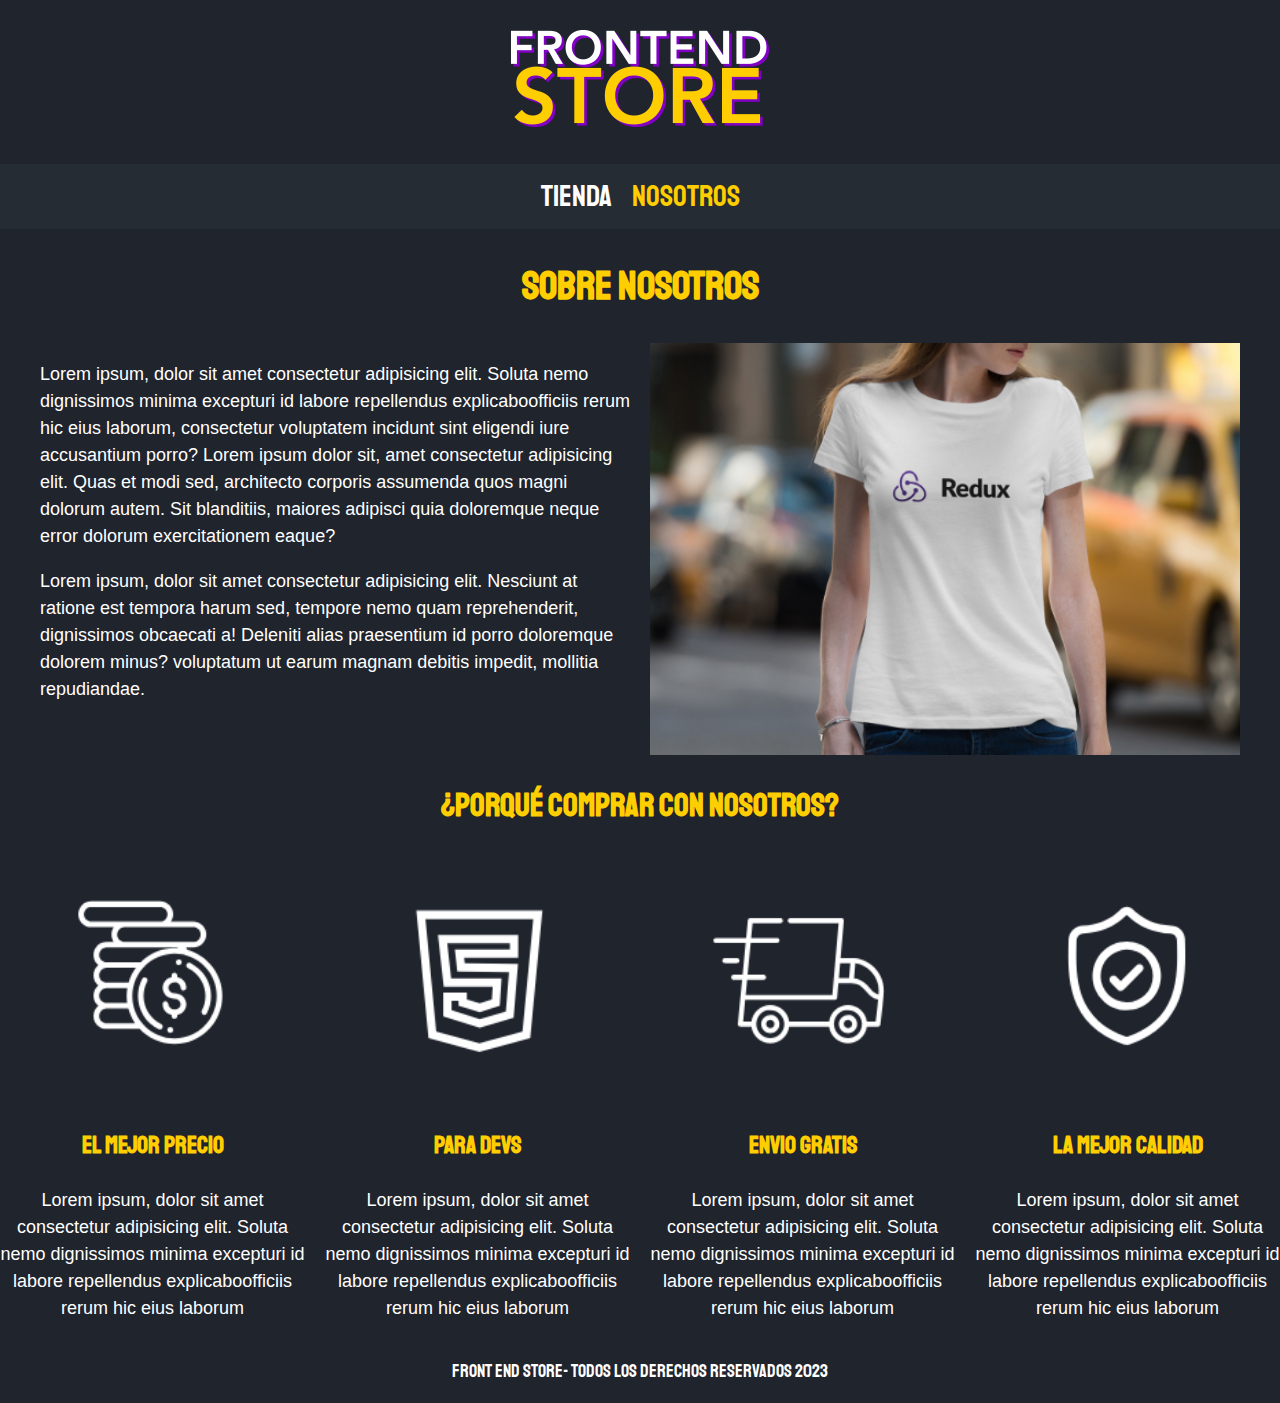
==== nosotros.html @ 2829ab24 "Add files via upload" ====
<!DOCTYPE html>
<html lang="en">
<head>
    <meta charset="UTF-8">
    <meta name="viewport" content="width=device-width, initial-scale=1.0">
    <link rel="stylesheet" href="/css/normalize.css">
    <link rel="preconnect" href="https://fonts.googleapis.com">
    <link rel="preconnect" href="https://fonts.gstatic.com" crossorigin>
    <link href="https://fonts.googleapis.com/css2?family=Figtree:wght@800&family=Krub:wght@400;700&family=Poppins:wght@800&family=Staatliches&display=swap" rel="stylesheet">
    <link rel="stylesheet" href="/css/style.css">
    <title>Front-end Store</title>
   
</head>
<body>
        <!--BLOQUES-->
        <header class="header">
            <!--ELEMENTOS DEL BLOQUE-->
            <a href="index.html">
                <img  class="header__logo" src="img/img/logo.png" alt="Logotipo"> <!--Esto es para cuando se le de click al logo, te mande a la pagina principal-->
            </a>
        </header>
        <nav class="navegacion">
            <a class="navegacion__enlace " href="index.html">Tienda</a>
            <a class="navegacion__enlace navegacion__enlace--activo" href="nosotros.html">Nosotros</a> 
        </nav>
        <main class="contenedor">
            <h1>Sobre Nosotros</h1>
            <div class="nosotros">
                    <div class="nosotros__contenido">
                        <p>Lorem ipsum, dolor sit amet consectetur adipisicing elit. Soluta nemo dignissimos minima excepturi 
                            id labore repellendus explicaboofficiis rerum hic eius laborum, consectetur voluptatem incidunt sint
                            eligendi iure accusantium porro? Lorem ipsum dolor sit, amet consectetur adipisicing elit. 
                            Quas et modi sed, architecto corporis assumenda quos magni dolorum autem. 
                            Sit blanditiis, maiores adipisci quia doloremque neque error dolorum exercitationem eaque?
                        </p>
                        <p>
                            Lorem ipsum, dolor sit amet consectetur adipisicing elit. Nesciunt at ratione est tempora harum sed, tempore nemo quam reprehenderit,
                            dignissimos obcaecati a! Deleniti alias praesentium id porro doloremque dolorem minus? voluptatum ut earum magnam debitis impedit, mollitia repudiandae.
                        </p> 
                    </div>
                    
                <img class="nosotros__imagen" src="img/img/nosotros.jpg" alt="imagen_nosotros">
            </div>
            
        </main>
        <section>
            <h2 class="comprar__titulo">¿Porqué comprar con nosotros?</h2>
            
            <div class="bloques">
                <div class="bloque">
                    <img class="bloque__imagen" src="img/img/icono_1.png" alt="porque comprar">
                    <h3>El mejor precio</h3>
                    <p>Lorem ipsum, dolor sit amet consectetur adipisicing elit. Soluta nemo dignissimos minima excepturi 
                        id labore repellendus explicaboofficiis rerum hic eius laborum</p>
                </div><!--fin .bloque-->
                <div class="bloque">
                    <img class="bloque__imagen" src="img/img/icono_2.png" alt="porque comprar">
                    <h3>Para Devs</h3>
                    <p>Lorem ipsum, dolor sit amet consectetur adipisicing elit. Soluta nemo dignissimos minima excepturi 
                        id labore repellendus explicaboofficiis rerum hic eius laborum</p>
                </div><!--fin .bloque-->
                <div class="bloque">
                    <img class="bloque__imagen" src="img/img/icono_3.png" alt="porque comprar">
                    <h3>Envio Gratis</h3>
                    <p>Lorem ipsum, dolor sit amet consectetur adipisicing elit. Soluta nemo dignissimos minima excepturi 
                        id labore repellendus explicaboofficiis rerum hic eius laborum</p>
                </div><!--.bloque-->
                <div class="bloque">
                    <img class="bloque__imagen" src="img/img/icono_4.png" alt="porque comprar">
                    <h3>La mejor calidad</h3>
                    <p>Lorem ipsum, dolor sit amet consectetur adipisicing elit. Soluta nemo dignissimos minima excepturi 
                        id labore repellendus explicaboofficiis rerum hic eius laborum</p>
                </div><!--.bloque-->
            </div>
        </section>
        <footer>
            <p class="footer__texto">Front End Store- Todos los derechos reservados 2023</p>
        </footer>
</body>
</html>
---- css/style.css ----
:root{
    --primario: #1f242d;
    --primarioOscuro: #262c33;
    --secundario: #FFCE00;
    --secundarioOscuro: rgb(233, 287,2);
    --blanco: #fff;
    --negro: #000;
    /*fuente principal es la tipografia que se usa para la pagina*/
    --fuenteprincipal: 'Staatliches', cursive;
}


html{
    box-sizing: border-box;
    font-size: 62.5%;
}

 *,*:before, *:after{
    box-sizing: inherit;
 }

/*GLOBALES DE LA PAGINA WEB*/

body{
    background-color: var(--primario);
    font-size: 1.6rem;
    line-height: 1.5;

}
p{
    font-size: 1.8rem;
    font-family: Arial, Helvetica, sans-serif;
    color: var(--blanco);
}
a{
    text-decoration: none;
}
img{
    width: 100%;
}
.contenedor{
    max-width: 120rem;
    margin: 0 auto;
}
h1, h2, h3{
    text-align: center;
    color: var(--secundario);
    font-family: var(--fuenteprincipal);
}

h1{
    font-size: 4rem;
}
h2{
    font-size: 3.2rem ;
}
h3{
    font-size: 2.4rem;
}
.header{
    display: flex;
    justify-content: center;

}
.header__logo{
    margin: 3rem 0;
}
/*Footer*/
.footer{
    background-color: var(--primarioOscuro);
    padding: 1rem 0;
    margin-top: 2rem;
}
.footer__texto{
    font-family: var(--fuenteprincipal);
    text-align: center;
}
/*nav*/
.navegacion{
    background-color: var(--primarioOscuro);
    padding: 1rem 0;
    display: flex;
    justify-content: center;
    /*gap: 2rem;  Separacion forma nueva, no lo soporta algunos exploradores porque es nuevo */

}
.navegacion__enlace{
    font-family: var(--fuenteprincipal);
    color: var(--blanco);
    font-size: 3rem;
    margin-right: 2rem;
}
.navegacion__enlace:last-of-type{
     margin-right: 0;
}
/*'--activo'es un modificador*/
.navegacion__enlace--activo,
.navegacion__enlace:hover{
    color: var(--secundario);
}

/*Grid*/
/*EL GRID TE AYUDARA ORGANIZAR LOS PRODUCTOS DE UNA TIENDA VIRTUAL*/
.grid{
    display: grid;
    grid-template-columns: repeat(2, 1fr);
    gap: 2rem;
}
@media (min-width: 768px){
    .grid {
       grid-template-columns: repeat(3, 1fr); 
    }

}
/* EL DISENO DE LOS PRODUCTOS DE LA PAGINA  */
.producto{
    background-color: var(--primarioOscuro);
    padding: 1rem;

}

.producto__informacion{


}
.producto__nombre{
    font-size: 4rem;

}
.producto__precio{
    font-size: 2.8rem;
    color: var(--secundario);
}

.producto__nombre,
.producto__precio{
    font-family: var(--fuenteprincipal);
    margin: 1rem 0;
    text-align: center;
    line-height: 1.2; /* INTERLINEADO*//

}
/*Graficos*/

.grafico{
    min-height: 30rem;
    background-repeat: no-repeat; /*funciona para que la imagen de background no se repita*/
    background-size: cover; /*esto funciona para que la imagen ocupe el espacio restante el grid*/
    grid-column: 1 /3;


}
.grafico--camisas{
    grid-row: 2 /3;
    background-image: url(../img/img/grafico1.jpg);
}
.grafico--node{
    background-image: url(../img/img/grafico2.jpg);
    grid-row: 8/9;
}
@media (min-width: 768px){
    .grafico--node{
        grid-row: 5 /6;
        grid-column: 2 /4;
    }
}

/*NOSOTROS-DISENO*/
.nosotros{
    display: grid;
    grid-template-rows: repeat(2, auto);
}
@media (min-width:768px){
    .nosotros{
        grid-template-columns: repeat(2, 1fr);
        column-gap: 2rem;
        
    }

}

.nosotros__contenido{

}
.nosotros__imagen{
    grid-row: 1 / 2;
    
}
@media (min-width:768px){
    .nosotros__imagen{
        grid-column: 2 / 3;
    }
}


/*BLOQUES*/

.bloques{
    display: grid;
    grid-template-columns: repeat(2, 1fr);
    gap: 2rem;

}


@media (min-width:768px){
    .bloques{
        grid-template-columns: repeat(4, 1fr);
    }
    
}
.bloque{
    text-align: center;

}

.bloque__titulo{
    margin: 0;
}

/*INFORMACION DE LOS PRODUCTOS*/

@media (min-width:768px) {
    .camisas{
        display: grid;
        grid-template-columns: repeat(2, 1fr);
        column-gap: 2rem;

    }
    
}
.formulario{
    display: grid;
    grid-template-columns: repeat(2, 1fr);
    gap: 2rem;

}

.formulario__campo{
    border-color: var(--primarioOscuro);
    border-width: 1rem;
    border-style: solid;
    background-color: transparent;
    color: var(--blanco);
    font-size: 2rem;
    font-family: Arial, Helvetica, sans-serif;
    padding: 1rem;
    appearance: none;
}

.formulario__submit{

    background-color: var(--secundario);
    border: none;
    font-size: 2rem;
    font-family: var(--fuenteprincipal);
    padding: 2rem;
    transition: background-color .3s ease;
    grid-column: 1/3;
}
.formulario__submit:hover{
   
    cursor: pointer;
    background-color: var(--secundarioOscuro);
}
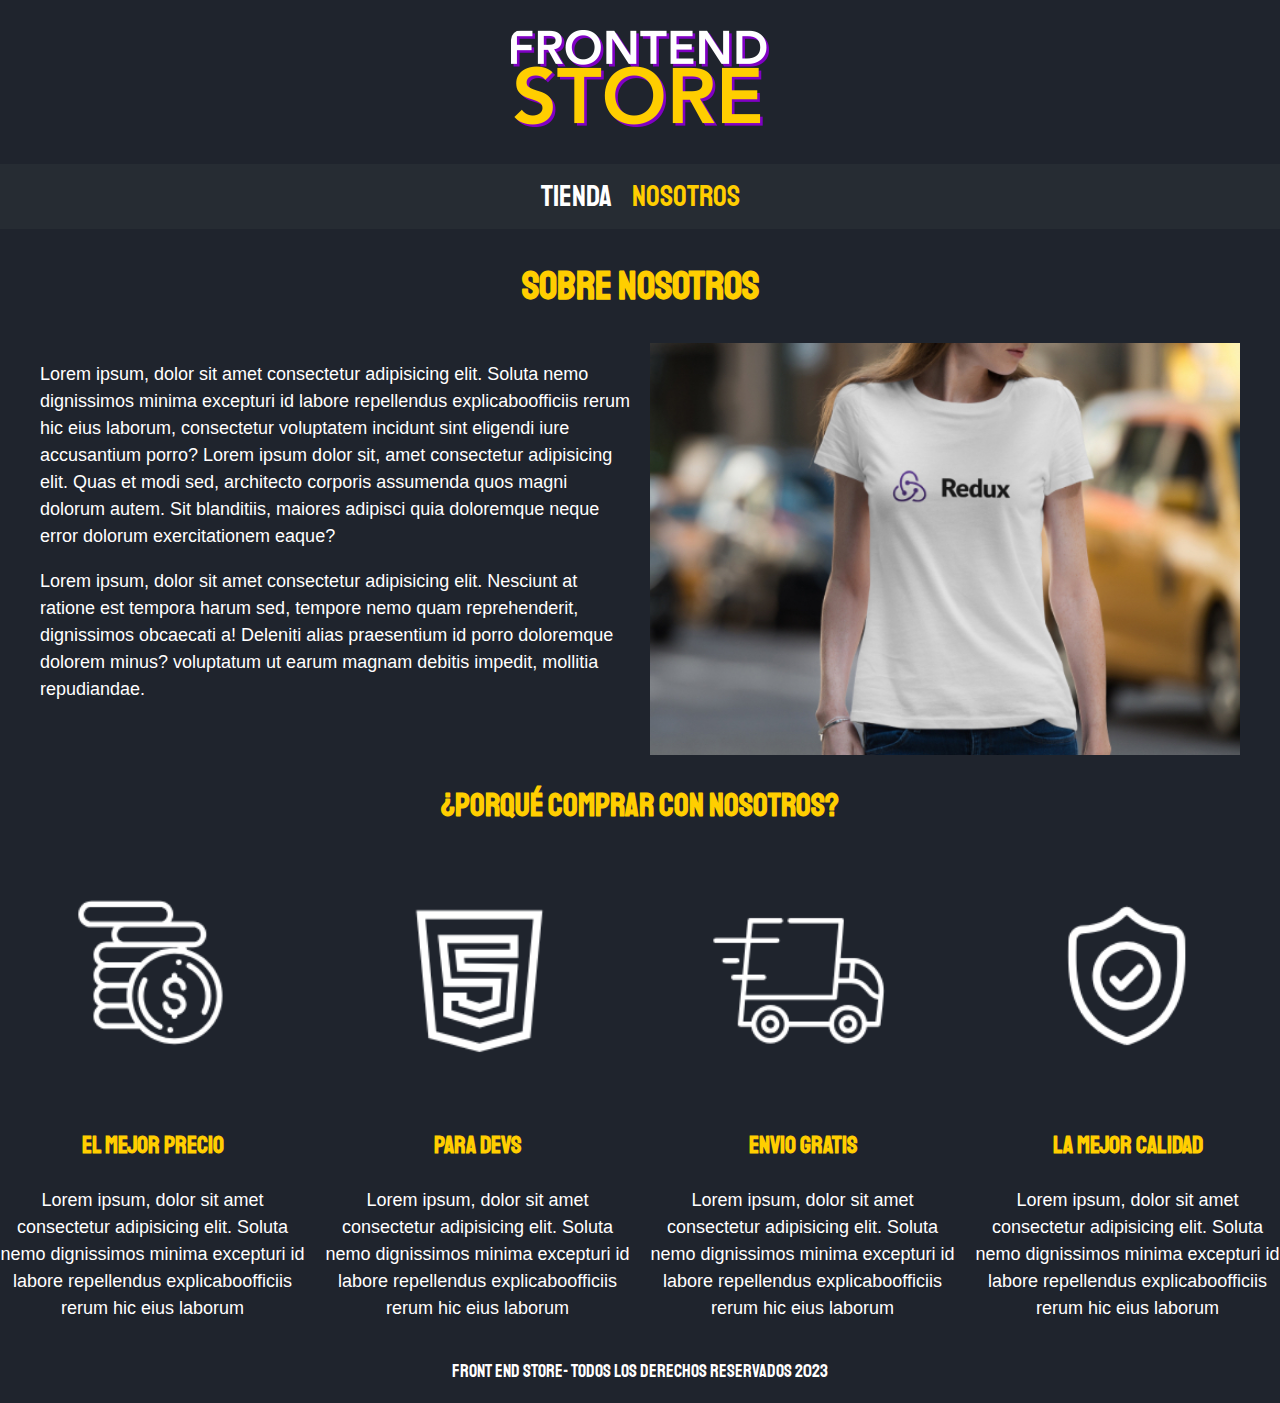
==== commit 070b40e1: "Para Js" ====
--- a/nosotros.html
+++ b/nosotros.html
@@ -7,7 +7,7 @@
     <link rel="preconnect" href="https://fonts.googleapis.com">
     <link rel="preconnect" href="https://fonts.gstatic.com" crossorigin>
     <link href="https://fonts.googleapis.com/css2?family=Figtree:wght@800&family=Krub:wght@400;700&family=Poppins:wght@800&family=Staatliches&display=swap" rel="stylesheet">
-    <link rel="stylesheet" href="/css/style.css">
+    <link rel="stylesheet" href="css/style.css">
     <title>Front-end Store</title>
    
 </head>
--- a/css/style.css
+++ b/css/style.css
@@ -64,6 +64,7 @@
 }
 .header__logo{
     margin: 3rem 0;
+    border-radius: 1rem;
 }
 /*Footer*/
 .footer{
@@ -140,7 +141,7 @@
     line-height: 1.2; /* INTERLINEADO*//
 
 }
-/*Graficos*/
+/*ficos*/
 
 .grafico{
     min-height: 30rem;
@@ -220,6 +221,51 @@
 
 /*INFORMACION DE LOS PRODUCTOS*/
 
+.camisa__contenido{
+    display: none;
+ 
+}
+
+.camisa__contenido.active {
+    background: rgb(150, 142, 142);
+    display: flex;
+    align-items: center;
+    justify-content: center;
+    flex-direction: column;
+    position: fixed;
+    width: 50%;
+    top: 50vh;
+    left: 50%;
+    transform: translate(-50%, -50%);
+    z-index: 2;
+
+    /**/
+    margin: 0 12rem;
+    
+    padding: 20px; /* Espacio interno */
+    border-radius: 3rem;
+}
+.remove {
+    background-color: red;
+    background: #1f242d;
+    padding: 0.3rem;
+    border-radius: 50%;
+    width: 30px;
+    height: 30px;
+    display: flex;
+    justify-content: center;
+    transition: 0.3s ease;
+    font-weight: bold;
+    margin-right: -60rem;
+    
+    
+}
+.remove:hover {
+    cursor: pointer;
+    background-color: rgba(233, 16, 16, 0.942);
+}
+
+
 @media (min-width:768px) {
     .camisas{
         display: grid;
@@ -241,7 +287,7 @@
     border-width: 1rem;
     border-style: solid;
     background-color: transparent;
-    color: var(--blanco);
+    color: black;
     font-size: 2rem;
     font-family: Arial, Helvetica, sans-serif;
     padding: 1rem;
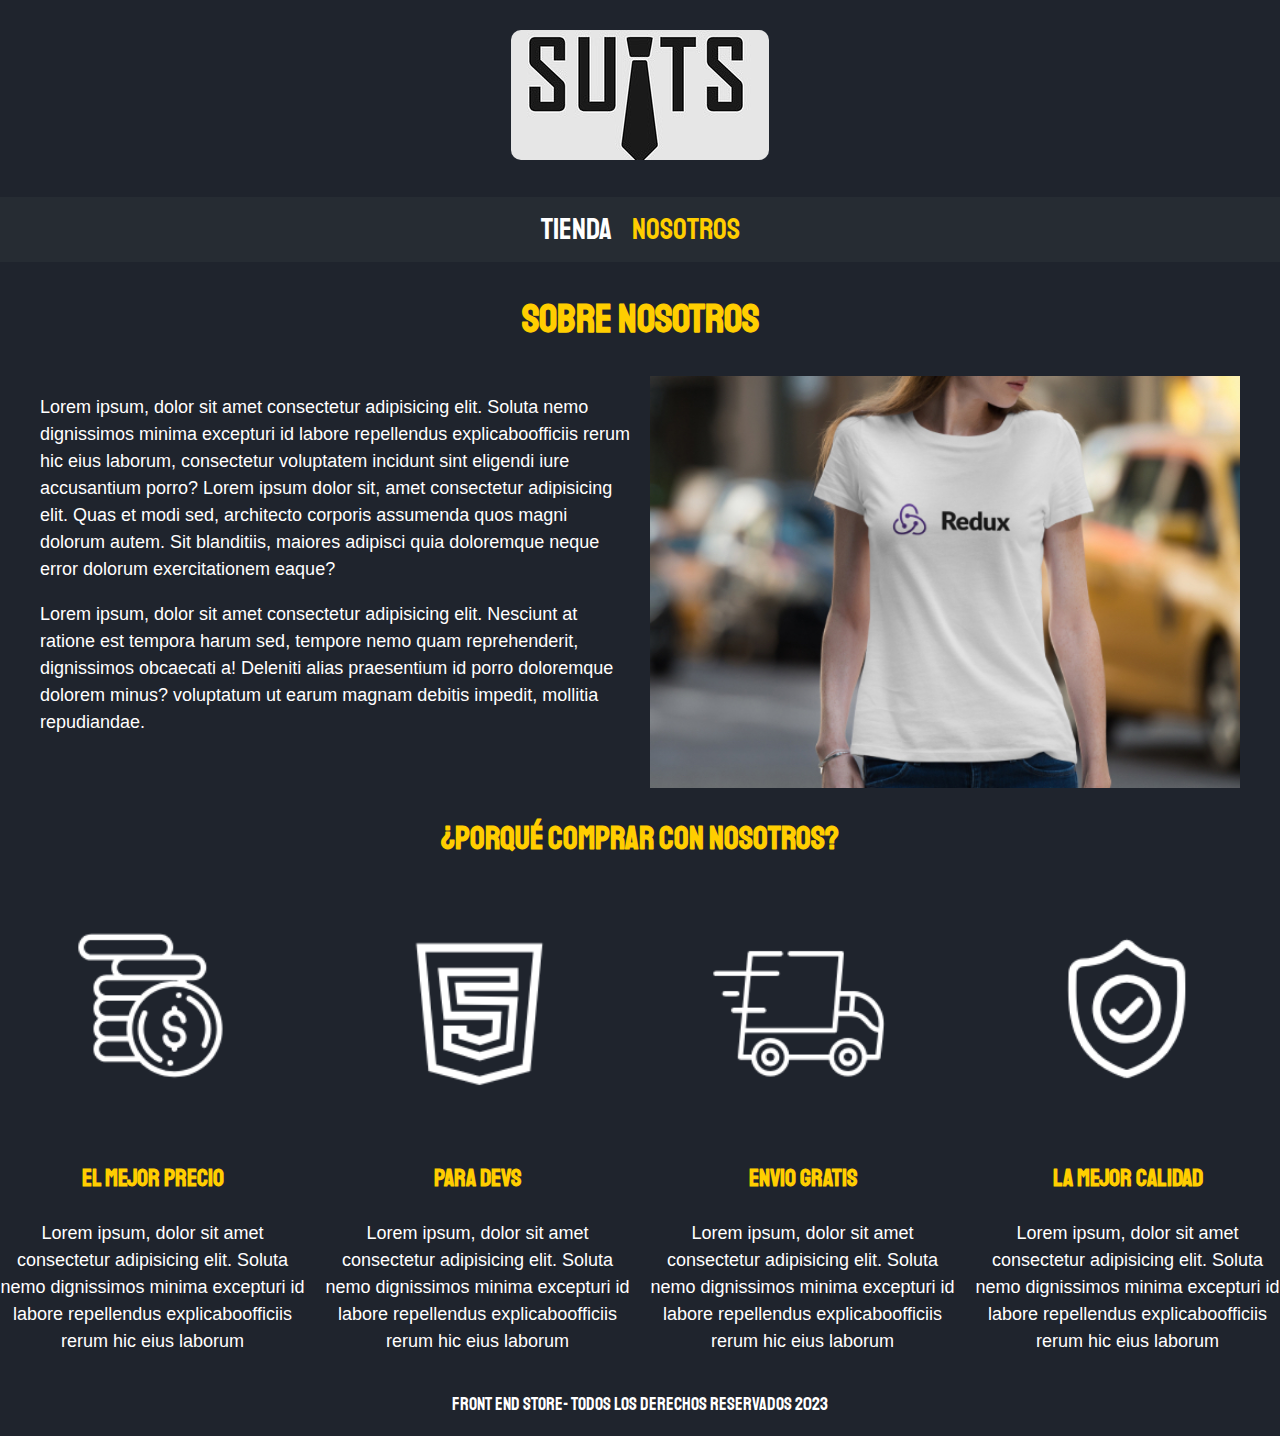
==== commit 3e3c20a6: "logo" ====
--- a/nosotros.html
+++ b/nosotros.html
@@ -16,7 +16,7 @@
         <header class="header">
             <!--ELEMENTOS DEL BLOQUE-->
             <a href="index.html">
-                <img  class="header__logo" src="img/img/logo.png" alt="Logotipo"> <!--Esto es para cuando se le de click al logo, te mande a la pagina principal-->
+                <img  class="header__logo" src="img/img/logo3.jpg" alt="Logotipo"> <!--Esto es para cuando se le de click al logo, te mande a la pagina principal-->
             </a>
         </header>
         <nav class="navegacion">
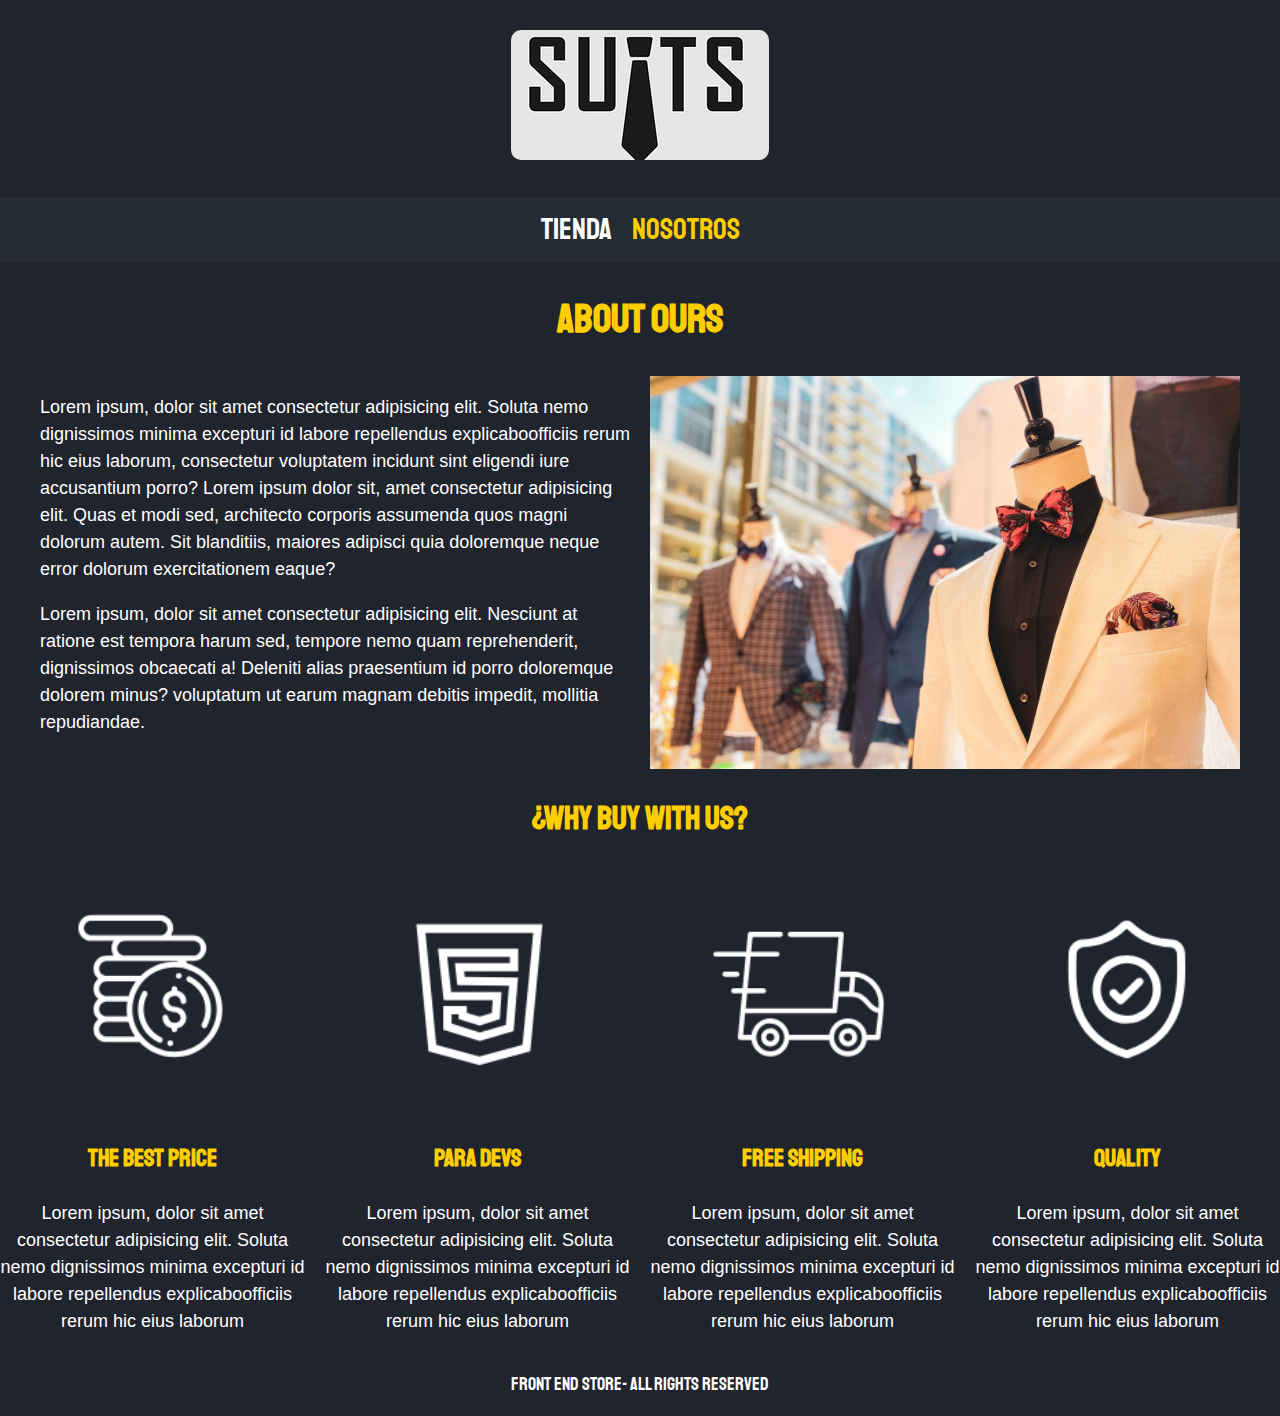
==== commit 2a4b49d6: "english" ====
--- a/nosotros.html
+++ b/nosotros.html
@@ -24,7 +24,7 @@
             <a class="navegacion__enlace navegacion__enlace--activo" href="nosotros.html">Nosotros</a> 
         </nav>
         <main class="contenedor">
-            <h1>Sobre Nosotros</h1>
+            <h1>About Ours</h1>
             <div class="nosotros">
                     <div class="nosotros__contenido">
                         <p>Lorem ipsum, dolor sit amet consectetur adipisicing elit. Soluta nemo dignissimos minima excepturi 
@@ -39,17 +39,17 @@
                         </p> 
                     </div>
                     
-                <img class="nosotros__imagen" src="img/img/nosotros.jpg" alt="imagen_nosotros">
+                <img class="nosotros__imagen" src="img/img/grafico1.jpg" alt="imagen_nosotros">
             </div>
             
         </main>
         <section>
-            <h2 class="comprar__titulo">¿Porqué comprar con nosotros?</h2>
+            <h2 class="comprar__titulo">¿Why buy with us?</h2>
             
             <div class="bloques">
                 <div class="bloque">
                     <img class="bloque__imagen" src="img/img/icono_1.png" alt="porque comprar">
-                    <h3>El mejor precio</h3>
+                    <h3>The best Price</h3>
                     <p>Lorem ipsum, dolor sit amet consectetur adipisicing elit. Soluta nemo dignissimos minima excepturi 
                         id labore repellendus explicaboofficiis rerum hic eius laborum</p>
                 </div><!--fin .bloque-->
@@ -61,20 +61,20 @@
                 </div><!--fin .bloque-->
                 <div class="bloque">
                     <img class="bloque__imagen" src="img/img/icono_3.png" alt="porque comprar">
-                    <h3>Envio Gratis</h3>
+                    <h3>Free shipping</h3>
                     <p>Lorem ipsum, dolor sit amet consectetur adipisicing elit. Soluta nemo dignissimos minima excepturi 
                         id labore repellendus explicaboofficiis rerum hic eius laborum</p>
                 </div><!--.bloque-->
                 <div class="bloque">
                     <img class="bloque__imagen" src="img/img/icono_4.png" alt="porque comprar">
-                    <h3>La mejor calidad</h3>
+                    <h3>Quality</h3>
                     <p>Lorem ipsum, dolor sit amet consectetur adipisicing elit. Soluta nemo dignissimos minima excepturi 
                         id labore repellendus explicaboofficiis rerum hic eius laborum</p>
                 </div><!--.bloque-->
             </div>
         </section>
         <footer>
-            <p class="footer__texto">Front End Store- Todos los derechos reservados 2023</p>
+            <p class="footer__texto">Front End Store- All rights reserved</p>
         </footer>
 </body>
 </html>--- a/css/style.css
+++ b/css/style.css
@@ -221,13 +221,12 @@
 
 /*INFORMACION DE LOS PRODUCTOS*/
 
-.camisa__contenido{
+.suits__contenido{
     display: none;
  
 }
 
-.camisa__contenido.active {
-    background: rgb(150, 142, 142);
+.suits__contenido.active {
     display: flex;
     align-items: center;
     justify-content: center;
@@ -237,17 +236,16 @@
     top: 50vh;
     left: 50%;
     transform: translate(-50%, -50%);
+    background-color:#5c7382;
+    width: 500px;
+    border-radius: 3rem;
     z-index: 2;
-
-    /**/
-    margin: 0 12rem;
-    
-    padding: 20px; /* Espacio interno */
-    border-radius: 3rem;
 }
 .remove {
-    background-color: red;
-    background: #1f242d;
+    position: absolute;
+    top: 20px;
+    right: 25px;
+    background-color: rgba(214, 66, 66, 0.80);
     padding: 0.3rem;
     border-radius: 50%;
     width: 30px;
@@ -256,10 +254,13 @@
     justify-content: center;
     transition: 0.3s ease;
     font-weight: bold;
-    margin-right: -60rem;
-    
-    
-}
+}
+
+.remove:hover {
+    cursor: pointer;
+    background-color: rgba(233, 16, 16, 0.942);
+}
+
 .remove:hover {
     cursor: pointer;
     background-color: rgba(233, 16, 16, 0.942);
@@ -275,15 +276,14 @@
     }
     
 }
-.formulario{
+.formulario {
     display: grid;
-    grid-template-columns: repeat(2, 1fr);
+    grid-template-columns: repeat(1, 1fr);
     gap: 2rem;
-
-}
-
-.formulario__campo{
-    border-color: var(--primarioOscuro);
+}
+
+.formulario__campo {
+    border-color: var(--secundario);
     border-width: 1rem;
     border-style: solid;
     background-color: transparent;
@@ -292,20 +292,22 @@
     font-family: Arial, Helvetica, sans-serif;
     padding: 1rem;
     appearance: none;
-}
-
-.formulario__submit{
-
+    /* Añade la siguiente propiedad para que los elementos estén uno debajo del otro */
+    margin-bottom: 1rem;
+}
+
+.formulario__submit {
     background-color: var(--secundario);
     border: none;
     font-size: 2rem;
     font-family: var(--fuenteprincipal);
     padding: 2rem;
     transition: background-color .3s ease;
-    grid-column: 1/3;
-}
-.formulario__submit:hover{
-   
+    border-radius: 1rem;
+    margin-bottom: 2rem;
+    
+}
+.formulario__submit:hover {
     cursor: pointer;
     background-color: var(--secundarioOscuro);
 }
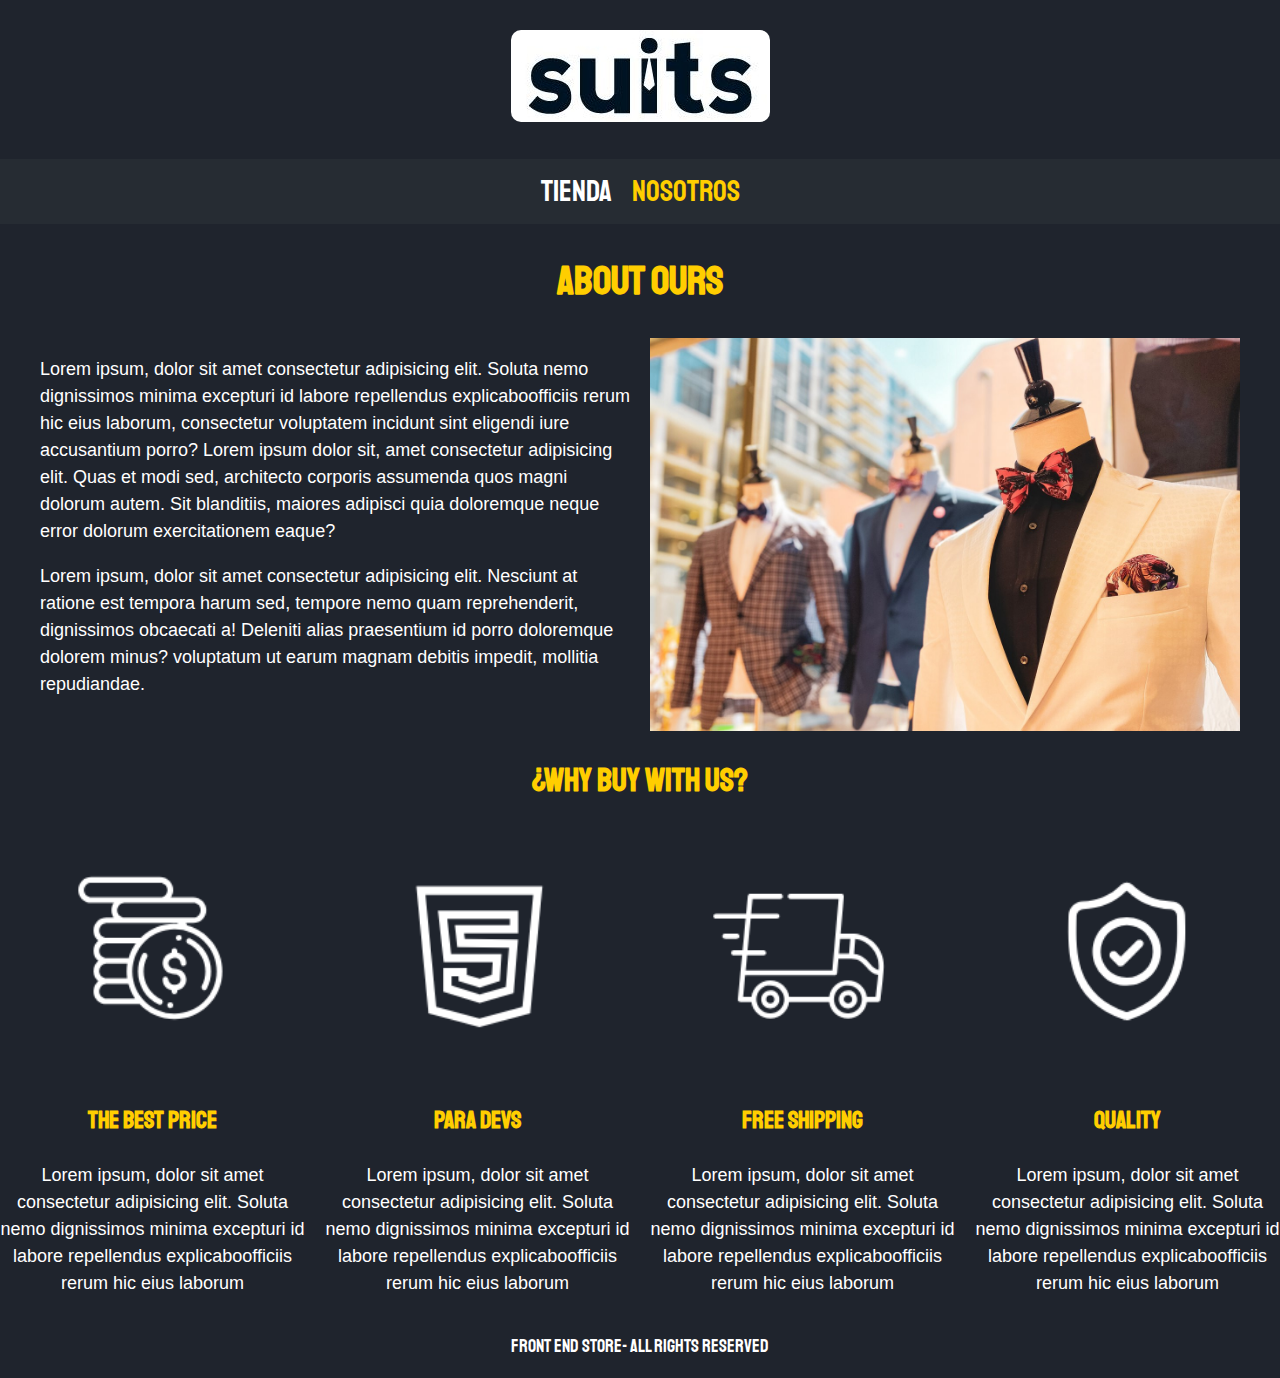
==== commit 53e2a81f: "Last" ====
--- a/nosotros.html
+++ b/nosotros.html
@@ -16,7 +16,7 @@
         <header class="header">
             <!--ELEMENTOS DEL BLOQUE-->
             <a href="index.html">
-                <img  class="header__logo" src="img/img/logo3.jpg" alt="Logotipo"> <!--Esto es para cuando se le de click al logo, te mande a la pagina principal-->
+                <img  class="header__logo" src="img/img/logo6.jpg" alt="Logotipo"> <!--Esto es para cuando se le de click al logo, te mande a la pagina principal-->
             </a>
         </header>
         <nav class="navegacion">
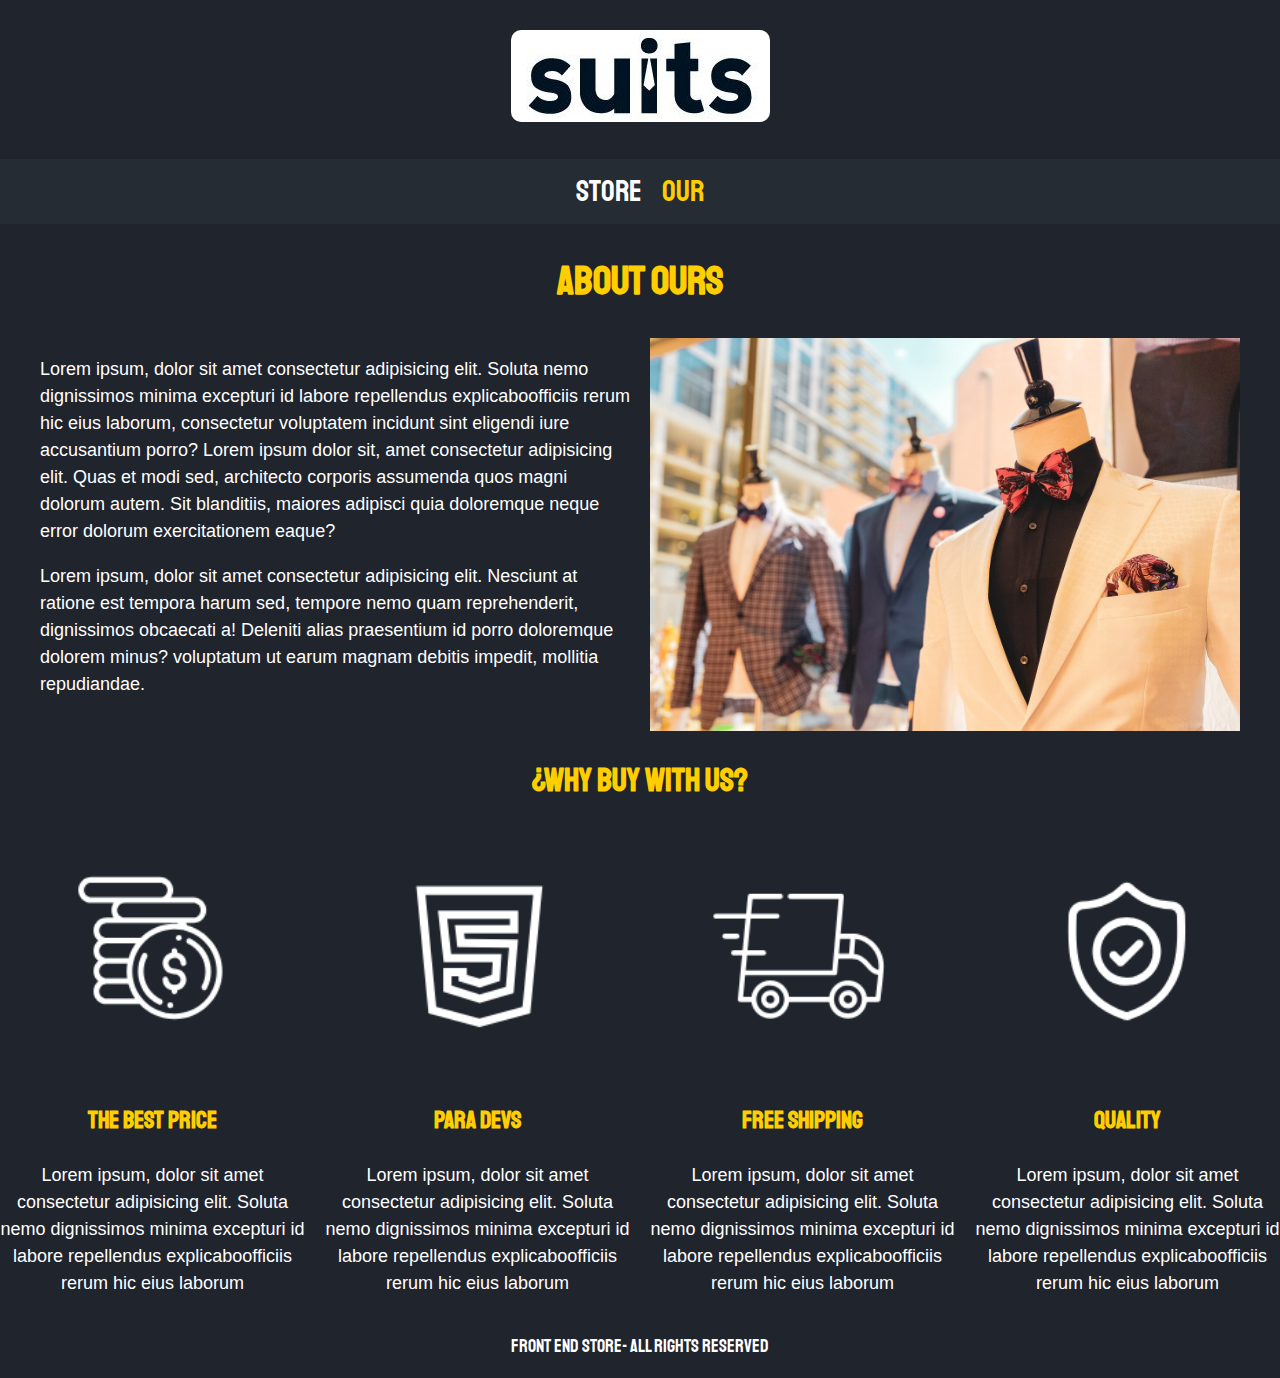
==== commit 0f72aa6b: "last2" ====
--- a/nosotros.html
+++ b/nosotros.html
@@ -20,8 +20,8 @@
             </a>
         </header>
         <nav class="navegacion">
-            <a class="navegacion__enlace " href="index.html">Tienda</a>
-            <a class="navegacion__enlace navegacion__enlace--activo" href="nosotros.html">Nosotros</a> 
+            <a class="navegacion__enlace " href="index.html">Store</a>
+            <a class="navegacion__enlace navegacion__enlace--activo" href="nosotros.html">Our</a> 
         </nav>
         <main class="contenedor">
             <h1>About Ours</h1>
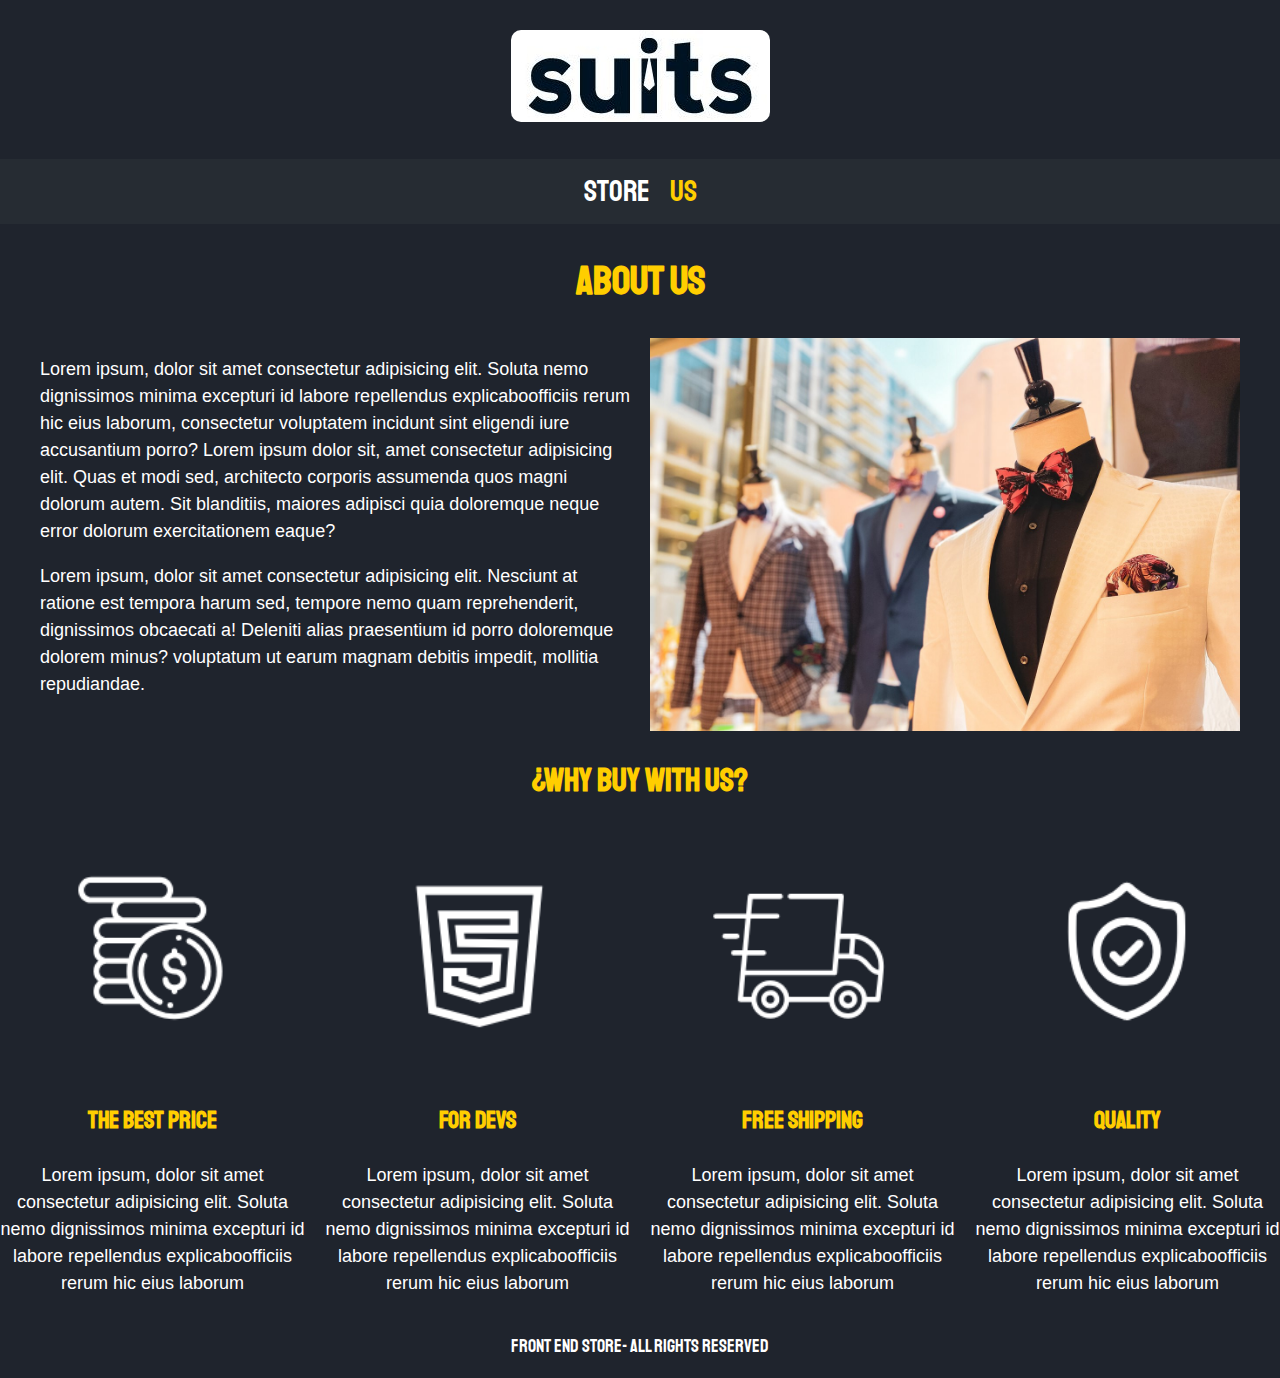
==== commit f619fb3e: "Mejoras" ====
--- a/nosotros.html
+++ b/nosotros.html
@@ -21,10 +21,13 @@
         </header>
         <nav class="navegacion">
             <a class="navegacion__enlace " href="index.html">Store</a>
-            <a class="navegacion__enlace navegacion__enlace--activo" href="nosotros.html">Our</a> 
+            <a class="navegacion__enlace navegacion__enlace--activo" href="nosotros.html">Us</a> 
         </nav>
+
+      
+
         <main class="contenedor">
-            <h1>About Ours</h1>
+            <h1>About Us</h1>
             <div class="nosotros">
                     <div class="nosotros__contenido">
                         <p>Lorem ipsum, dolor sit amet consectetur adipisicing elit. Soluta nemo dignissimos minima excepturi 
@@ -55,7 +58,7 @@
                 </div><!--fin .bloque-->
                 <div class="bloque">
                     <img class="bloque__imagen" src="img/img/icono_2.png" alt="porque comprar">
-                    <h3>Para Devs</h3>
+                    <h3>For Devs</h3>
                     <p>Lorem ipsum, dolor sit amet consectetur adipisicing elit. Soluta nemo dignissimos minima excepturi 
                         id labore repellendus explicaboofficiis rerum hic eius laborum</p>
                 </div><!--fin .bloque-->
--- a/css/style.css
+++ b/css/style.css
@@ -124,6 +124,10 @@
 
 
 }
+.producto__imagen:hover{
+    cursor: pointer;
+
+}
 .producto__nombre{
     font-size: 4rem;
 
@@ -232,15 +236,22 @@
     justify-content: center;
     flex-direction: column;
     position: fixed;
-    width: 50%;
-    top: 50vh;
+    max-width: 90%; /* Cambiado de width a max-width */
+    top: 50%; /* Centrar verticalmente */
     left: 50%;
     transform: translate(-50%, -50%);
-    background-color:#5c7382;
+    background-color: #5c7382;
     width: 500px;
     border-radius: 3rem;
     z-index: 2;
 }
+/* Agregado para hacerlo responsive en dispositivos móviles */
+@media screen and (max-width: 600px) {
+    .suits__contenido.active {
+        width: 90%; /* Ajustar el ancho en pantallas pequeñas */
+    }
+}
+
 .remove {
     position: absolute;
     top: 20px;
@@ -261,10 +272,7 @@
     background-color: rgba(233, 16, 16, 0.942);
 }
 
-.remove:hover {
-    cursor: pointer;
-    background-color: rgba(233, 16, 16, 0.942);
-}
+
 
 
 @media (min-width:768px) {
@@ -295,7 +303,10 @@
     /* Añade la siguiente propiedad para que los elementos estén uno debajo del otro */
     margin-bottom: 1rem;
 }
-
+.formulario__campo::placeholder {
+    color: black; /* Color del placeholder */
+    opacity: 1; /* Ajusta la opacidad según sea necesario */
+}
 .formulario__submit {
     background-color: var(--secundario);
     border: none;
@@ -311,3 +322,52 @@
     cursor: pointer;
     background-color: var(--secundarioOscuro);
 }
+
+.loader-wrapper {
+    position: fixed;
+    z-index: 9999;
+    width: 100%;
+    height: 100%;
+    top: 0;
+    left: 0;
+    background-color: var(--primario);
+    display: flex;
+    justify-content: center;
+    align-items: center;
+    color var(--secundario);
+    font-size: 24px;
+    opacity: 0;
+    animation: fadeIn 0s ease-out forwards;
+  }
+  
+  .loader-wrapper h1 {
+    margin: 0;
+    transform: translateY(20px);
+    opacity: 0;
+    animation: slideInText 1s forwards 1s;
+  }
+  
+  .loader-wrapper h1 span {
+    font-size: 50px;
+    display: inline-block;
+    transform: scale(0);
+    animation: scaleIn 0.5s forwards 2s;
+  }
+  
+  @keyframes fadeIn {
+    0% {
+        opacity: 0;
+    }
+    100% {
+        opacity: 1;
+    }
+  }
+  
+  @keyframes slideInText {
+    to {
+        transform: translateY(0);
+        opacity: 1;
+    }
+  }
+  
+  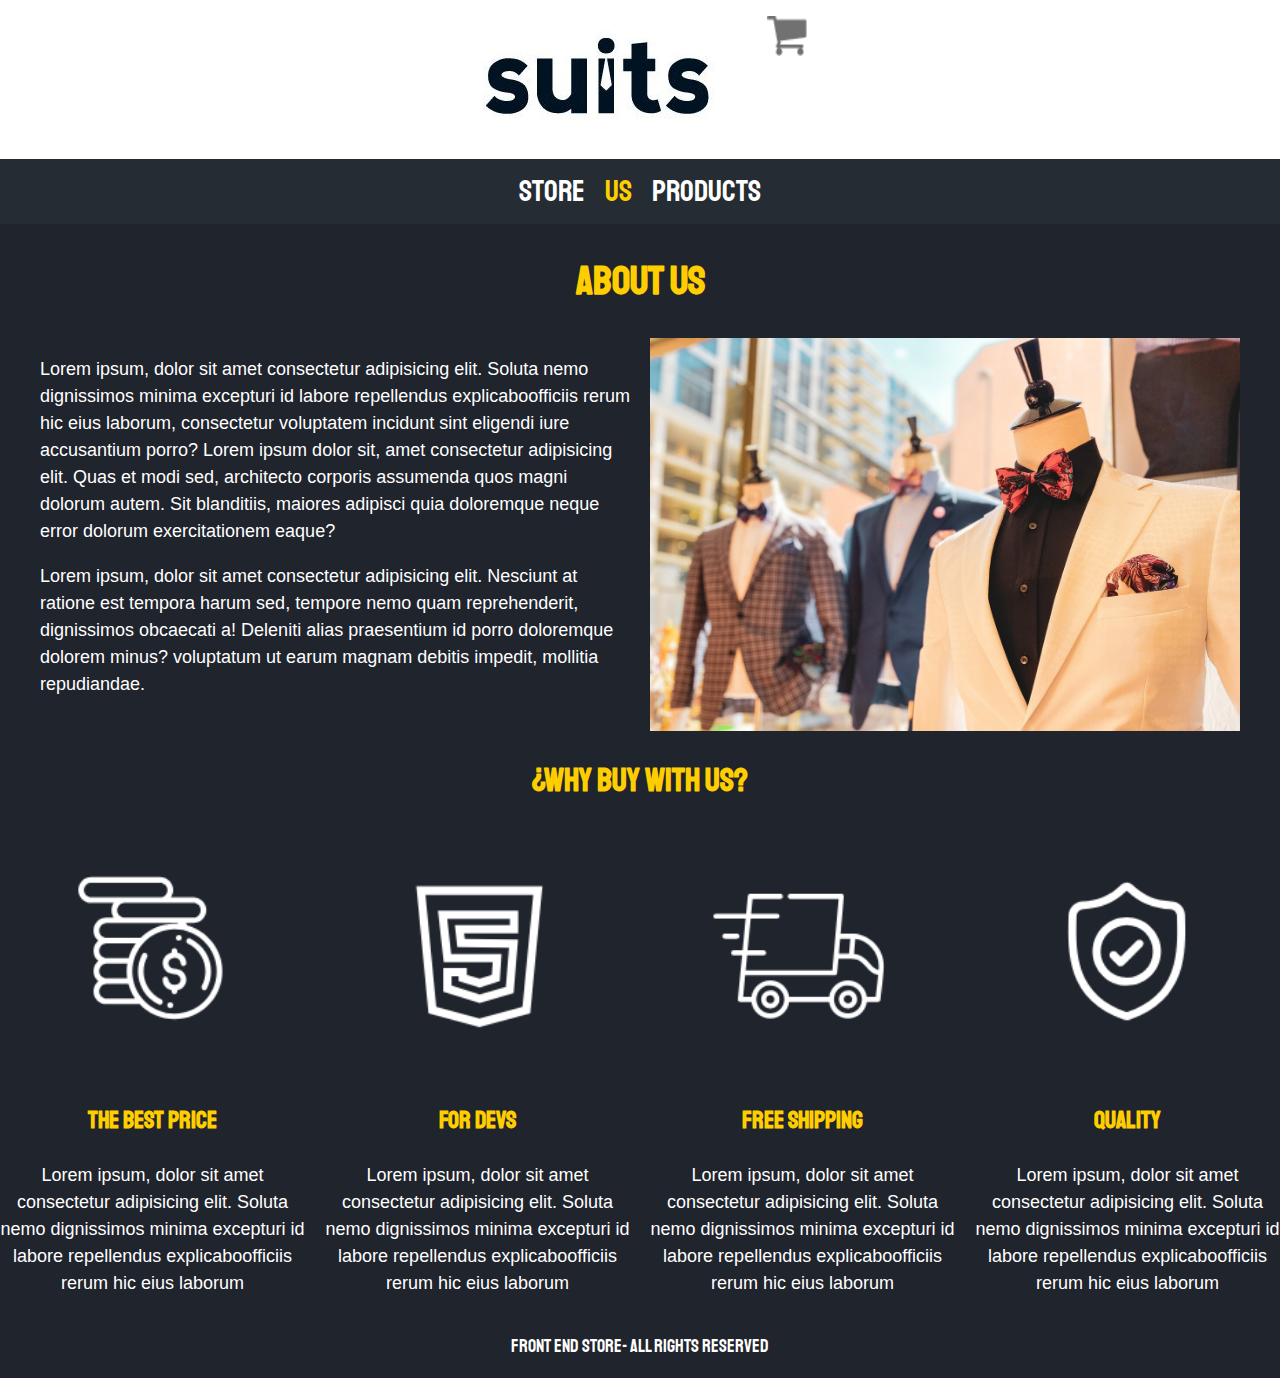
==== commit fa3b3942: "js" ====
--- a/nosotros.html
+++ b/nosotros.html
@@ -18,10 +18,40 @@
             <a href="index.html">
                 <img  class="header__logo" src="img/img/logo6.jpg" alt="Logotipo"> <!--Esto es para cuando se le de click al logo, te mande a la pagina principal-->
             </a>
+            <div class="container">
+                <div class="">
+                    <div class="two columns u-pull-right">
+                        <ul>
+                            <li class="submenu">
+                                    <img src="img/img/cart.png" id="img-carrito" class="img-carrito">
+                                    <div id="carrito">
+                                            
+                                            <table id="lista-carrito" class="u-full-width">
+                                                <thead>
+                                                    <tr>
+                                                        <th>Imagen</th>
+                                                        <th>Nombre</th>
+                                                        <th>Precio</th>
+                                                        <th>Cantidad</th>
+                                                        <th></th>
+                                                    </tr>
+                                                </thead>
+                                                <tbody></tbody>
+                                            </table>
+        
+                                            <a href="#" id="vaciar-carrito" class="button u-full-width">Vaciar Carrito</a>
+                                    </div>
+                            </li>
+                        </ul>
+                    </div>
+                </div> 
+            </div> 
         </header>
         <nav class="navegacion">
-            <a class="navegacion__enlace " href="index.html">Store</a>
+            <a class="navegacion__enlace" href="index.html">Store</a>
             <a class="navegacion__enlace navegacion__enlace--activo" href="nosotros.html">Us</a> 
+            <a class="navegacion__enlace" href="productos.html">Products</a> 
+      
         </nav>
 
       
--- a/css/style.css
+++ b/css/style.css
@@ -20,6 +20,9 @@
  }
 
 /*GLOBALES DE LA PAGINA WEB*/
+header{
+    background-color: #fff;
+}
 
 body{
     background-color: var(--primario);
@@ -65,6 +68,22 @@
 .header__logo{
     margin: 3rem 0;
     border-radius: 1rem;
+    animation-name: floating;
+    animation-duration: 6s;
+    animation-iteration-count: infinite;
+    animation-timing-function: ease-in-out;
+}
+
+@keyframes floating {
+    0% {
+        transform: translate(0px, 0);
+    }
+    50% {
+        transform: translate(10px, 0);
+    }
+    100% {
+        transform: translate(-0px, 0);
+    }
 }
 /*Footer*/
 .footer{
@@ -334,7 +353,7 @@
     display: flex;
     justify-content: center;
     align-items: center;
-    color var(--secundario);
+    color: var(--secundario);
     font-size: 24px;
     opacity: 0;
     animation: fadeIn 0s ease-out forwards;
@@ -369,5 +388,164 @@
         opacity: 1;
     }
   }
-  
-  +   #img-carrito{
+    font-size: 3rem;
+   }
+
+
+   .borrar-curso {
+    background-color: red;
+    border-radius: 50%;
+    padding: 5px 10px;
+    text-decoration: none;
+    color: white;
+    font-weight: bold;
+}
+
+ul {
+    list-style: none;
+}
+#hero {
+    background-image:url(../img/hero.jpg);
+    height: 350px;
+    background-size: cover;
+}
+#encabezado {
+    margin: 30px 0;
+}
+.submenu {
+    position: relative;
+}
+
+.submenu #carrito{
+    display: none;
+}
+.submenu:hover #carrito{
+    display: block;
+    position: absolute;
+    right:0;
+
+    top:100%;
+    z-index: 1;
+    background-color: white;
+    padding: 20px;
+    min-height: 400px;
+    min-width: 300px;
+}
+.vacio {
+    padding: 10px;
+    background-color: crimson;
+    text-align: center;
+    border-radius: 10px;
+    color: white;
+}
+.contenido-hero {
+    margin-top: 80px;
+    color: white;
+}
+.contenido-hero form {
+    position: relative;
+    margin-bottom: 0;
+}
+.contenido-hero form #buscador {
+    height: 50px;
+    margin-bottom: 0;
+}
+.contenido-hero form .submit-buscador {
+    position: absolute;
+    right:0;
+    top:0;
+    height: 100%;
+    padding: 0;
+    display: block;
+    text-indent: -9999px;
+    width: 50px;
+    background-image: url(../img/lupa.png);
+    background-position: right center;
+    background-repeat: no-repeat;
+    border:none;
+}
+
+
+.barra {
+    padding: 20px 0;
+    background: #741d51; /* Old browsers */
+    background: -moz-linear-gradient(left, #741d51 0%, #e44e52 100%); /* FF3.6-15 */
+    background: -webkit-linear-gradient(left, #741d51 0%,#e44e52 100%); /* Chrome10-25,Safari5.1-6 */
+    background: linear-gradient(to right, #741d51 0%,#e44e52 100%); /* W3C, IE10+, FF16+, Chrome26+, Opera12+, Safari7+ */
+    filter: progid:DXImageTransform.Microsoft.gradient( startColorstr='#741d51', endColorstr='#e44e52',GradientType=1 ); /* IE6-9 */
+}
+
+.barra p {
+    margin:0;
+    color: white;
+}
+.icono {
+    background-repeat: no-repeat;
+    background-position: left center;
+    padding-left: 60px;
+    background-size: 30px;
+    margin-bottom: 40px;
+    text-align: center;
+}
+@media (min-width: 750px) {
+    .icono {
+        margin-bottom:0;
+    }
+}
+.icono1 {
+    background-image: url(../img/icono1.png);
+}
+.icono2 {
+    background-image: url(../img/icono2.png);
+}
+.icono3 {
+    background-image: url(../img/icono3.png);
+}
+
+#lista-cursos .row {
+    margin-bottom:20px;
+}
+.agregar-carrito {
+    margin:10px 0;
+}
+
+.card {
+    text-align: center;
+    border: 1px solid #e1e1e1;
+    background: white;
+}
+@media (min-width: 550px) {
+    .card {
+        text-align: left;
+    }
+}
+.info-card  {
+    padding: 10px 20px;
+}
+
+.info-card p, 
+.card h4 {
+    margin-bottom: 5px;
+}
+.info-card .precio {
+    text-decoration: line-through;
+    font-size: 18px;
+    margin-top: 10px;
+}
+.info-card .precio span {
+    font-weight: 700;
+    font-size: 22px;
+}
+
+
+#img-carrito {
+    width: 4rem; /* Establece el ancho deseado */
+    height: 4rem; /* Establece la altura deseada */
+    margin-right: 0.5rem; /* Ajusta el margen derecho según sea necesario */
+    display: flex;
+    align-items: center; /* Centra verticalmente la imagen */
+   
+}
+
+
